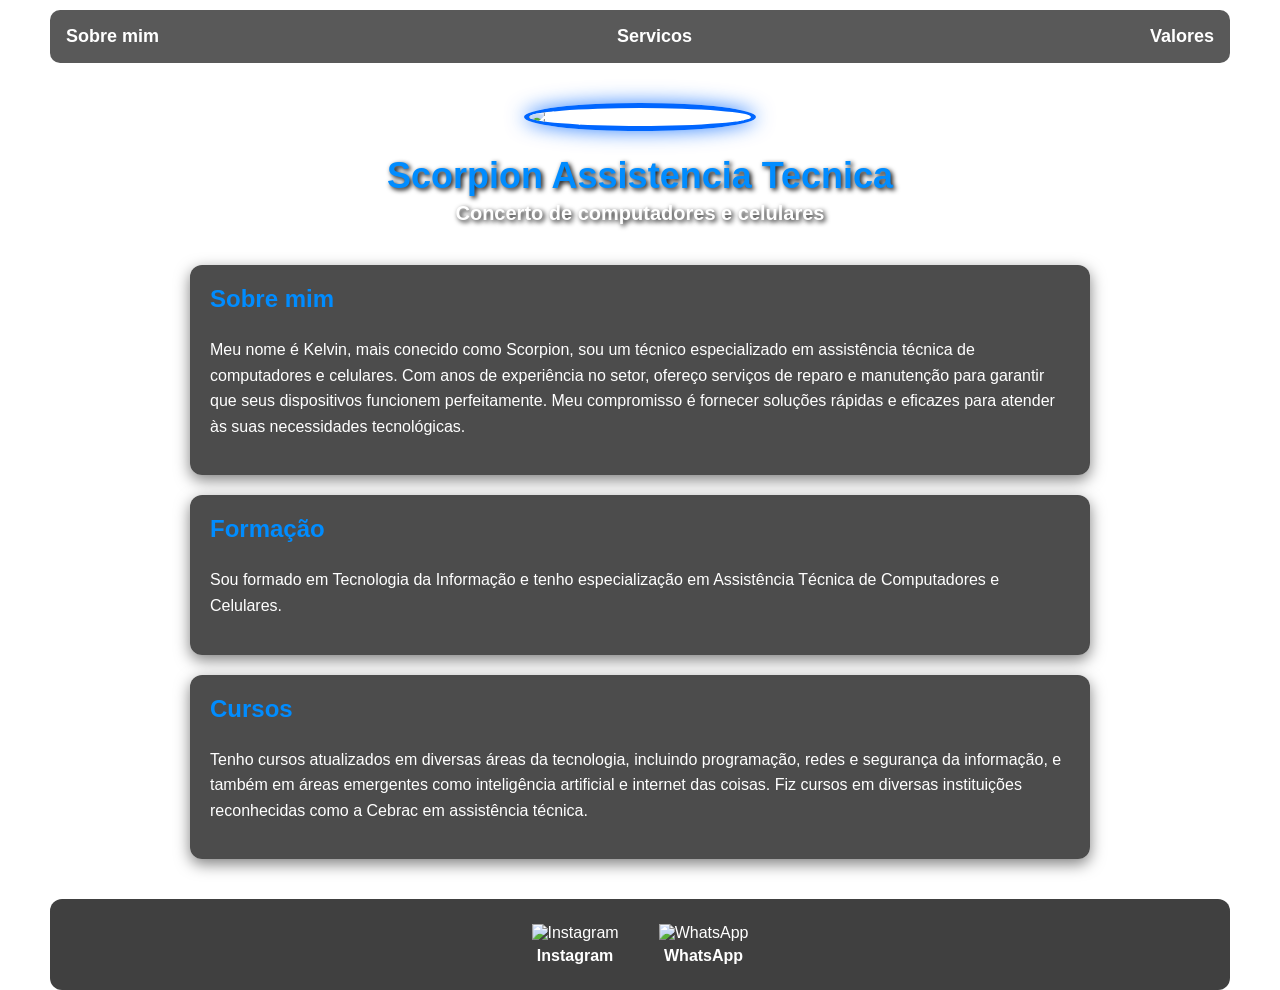
==== index.html @ 01b60e4f "Add files via upload" ====
<!DOCTYPE html>
<html lang="pt-br">

<head>
    <meta charset="UTF-8">
    <meta name="viewport" content="width=device-width, initial-scale=1.0">

    <title>Scorpion Assistencia Tecnica</title>

    <link rel="stylesheet" href="index.css">
</head>

<body>

    <div class="container">

        <header>

            <nav>
                <ul>
                    <li>
                        <a href="index.html">Sobre mim</a>
                    </li>

                    <li>
                        <a href="project.html">Servicos</a>
                    </li>

                    <li>
                        <a href="valores.htm">Valores</a>
                    </li>
                </ul>
            </nav>

            <div class="center">
                <img src="./img/WhatsApp Image 2026-08-25 at 15.15.52.jpeg" alt="Scorpion Assistencia Tecnica">
            </div>

            <h1>Scorpion Assistencia Tecnica</h1>

            <h2>Concerto de computadores e celulares</h2>

        </header>


        <main>

            <section>
                <h3>Sobre mim</h3>

                <p>
                    Meu nome é Kelvin, mais conecido como Scorpion, sou um técnico especializado em assistência técnica de computadores e celulares. Com anos de experiência no setor, ofereço serviços de reparo e manutenção para garantir que seus dispositivos funcionem perfeitamente. Meu compromisso é fornecer soluções rápidas e eficazes para atender às suas necessidades tecnológicas.
                </p>
            </section>


            <section>
                <h3>Formação</h3>

                <p>
                    Sou formado em Tecnologia da Informação e tenho especialização em Assistência Técnica de Computadores e Celulares.
                </p>
            </section>


            <section>
                <h3>Cursos</h3>

                <p>
                    Tenho cursos atualizados em diversas áreas da tecnologia, incluindo programação, redes e segurança da informação, e também em áreas emergentes como inteligência artificial e internet das coisas. Fiz cursos em diversas instituições reconhecidas como a Cebrac em assistência técnica.
                </p>
            </section>

        </main>


        <footer>

            <a href="https://www.instagram.com/scorpion_assistencia_tecnica/" target="_blank">
                <img src="./img/insta.svg" alt="Instagram">
                <p>Instagram</p>
            </a>

            <a href="https://www.instagram.com/scorpion_assistencia_tecnica/" target="_blank">
                <img src="./img/whatsapp.svg" alt="WhatsApp">
                <p>WhatsApp</p>
            </a>

        </footer>

    </div>

</body>

</html>
---- index.css ----
body {
    margin: 0;
    color: white;
    font-family: Arial, Helvetica, sans-serif;

    background-image: url("./img/assistenciascorpion.png");

    background-size: cover;
    background-position: center;
    background-attachment: fixed;
    background-repeat: no-repeat;

    min-height: 100vh;
}


.container {
    padding: 0px 50px;
}


nav {
    padding: 10px 0;
}

ul {
    display: flex;
    justify-content: space-between;
    align-items: center;

    list-style: none;
    padding: 16px;
    margin: 0;

    background-color: rgba(0, 0, 0, 0.65);
    border-radius: 10px;
}

nav a {
    color: white;
    text-decoration: none;
    font-weight: bold;
    font-size: 18px;

    transition: 0.3s;
}

nav a:hover {
    color: #00aaff;
}


.center {
    text-align: center;
    margin-top: 30px;
}

header img {
    width: 150px;
    height: 150px;

    object-fit: cover;

    border-radius: 50%;
    border: 5px solid #0066ff;

    box-shadow: 0 0 20px rgba(0, 102, 255, 0.8);
}


h1 {
    color: #008cff;
    text-align: center;

    font-size: 36px;
    margin-bottom: 5px;

    text-shadow: 2px 2px 5px black;
}

h2 {
    text-align: center;
    font-size: 20px;

    margin-top: 5px;
    margin-bottom: 40px;

    text-shadow: 2px 2px 5px black;
}


main {
    max-width: 900px;
    margin: 0 auto;
}

section {
    background-color: rgba(0, 0, 0, 0.70);

    padding: 20px;
    margin-bottom: 20px;

    border-radius: 12px;

    box-shadow: 0 5px 15px rgba(0, 0, 0, 0.5);
}

section h3 {
    color: #008cff;
    font-size: 24px;

    margin-top: 0;
}

section p {
    font-size: 16px;
    line-height: 1.6;
}


footer {
    display: flex;
    justify-content: center;
    align-items: center;

    margin-top: 40px;
    padding: 25px;

    background-color: rgba(0, 0, 0, 0.75);

    border-radius: 12px;
}

footer a {
    margin: 0 20px;

    text-align: center;

    color: white;
    text-decoration: none;

    transition: 0.3s;
}

footer img {
    width: 50px;
    height: 50px;

    object-fit: contain;

    transition: 0.3s;
}

footer p {
    margin: 5px 0 0;

    font-weight: bold;
}

footer a:hover {
    transform: scale(1.1);
}

footer img:hover {
    transform: scale(1.15);
}
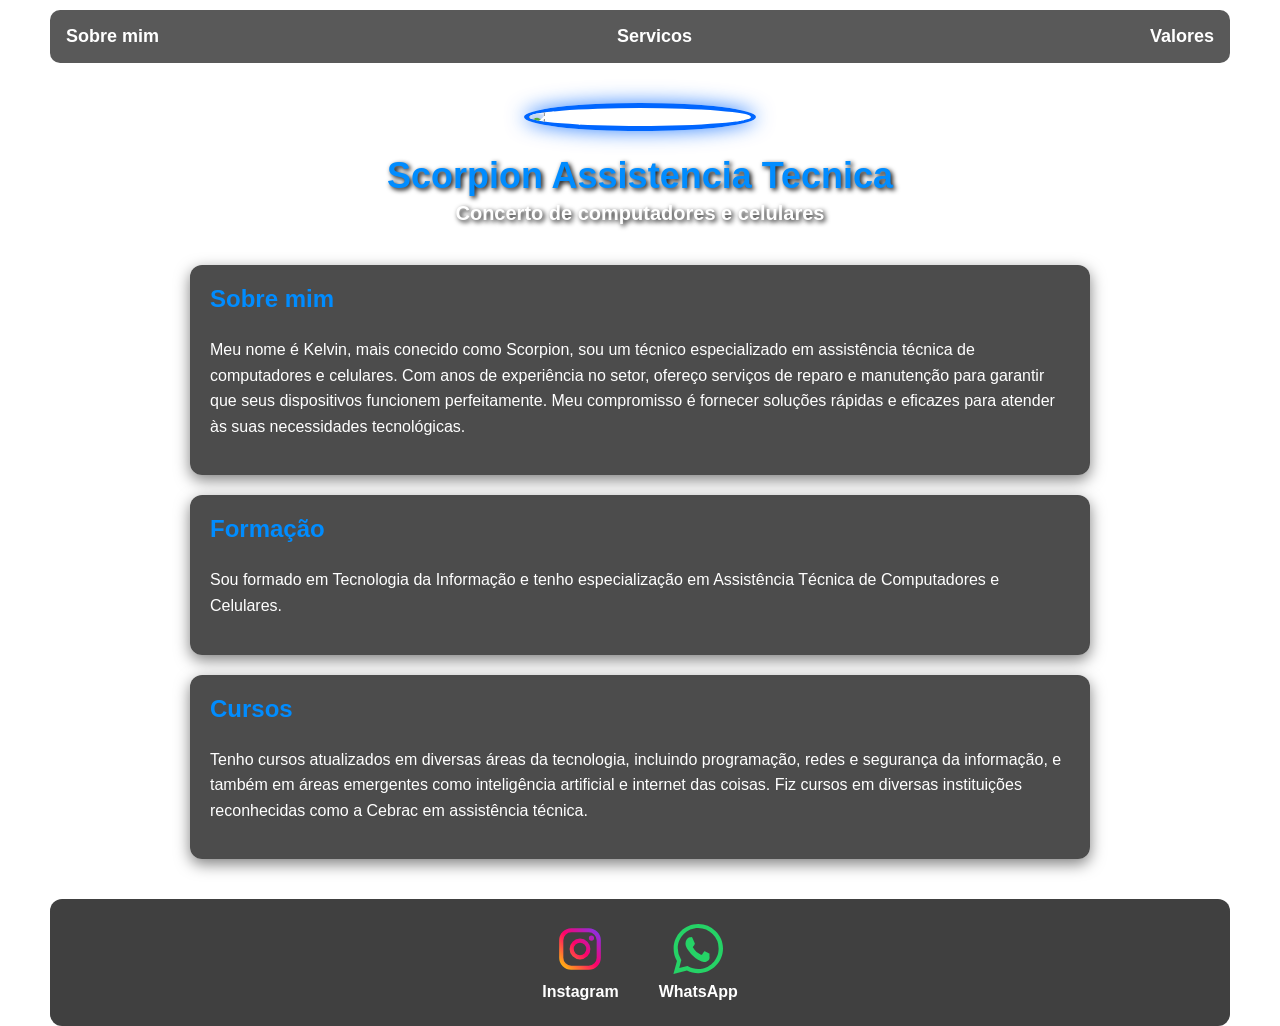
==== commit 5f9da089: "Fix HTML encoding issues in index.html" ====
--- a/index.html
+++ b/index.html
@@ -77,12 +77,12 @@
         <footer>
 
             <a href="https://www.instagram.com/scorpion_assistencia_tecnica/" target="_blank">
-                <img src="./img/insta.svg" alt="Instagram">
+                <img src="insta.svg" alt="Instagram">
                 <p>Instagram</p>
             </a>
 
             <a href="https://www.instagram.com/scorpion_assistencia_tecnica/" target="_blank">
-                <img src="./img/whatsapp.svg" alt="WhatsApp">
+                <img src="whatsapp.svg" alt="WhatsApp">
                 <p>WhatsApp</p>
             </a>
 
@@ -92,4 +92,4 @@
 
 </body>
 
-</html>+</html>
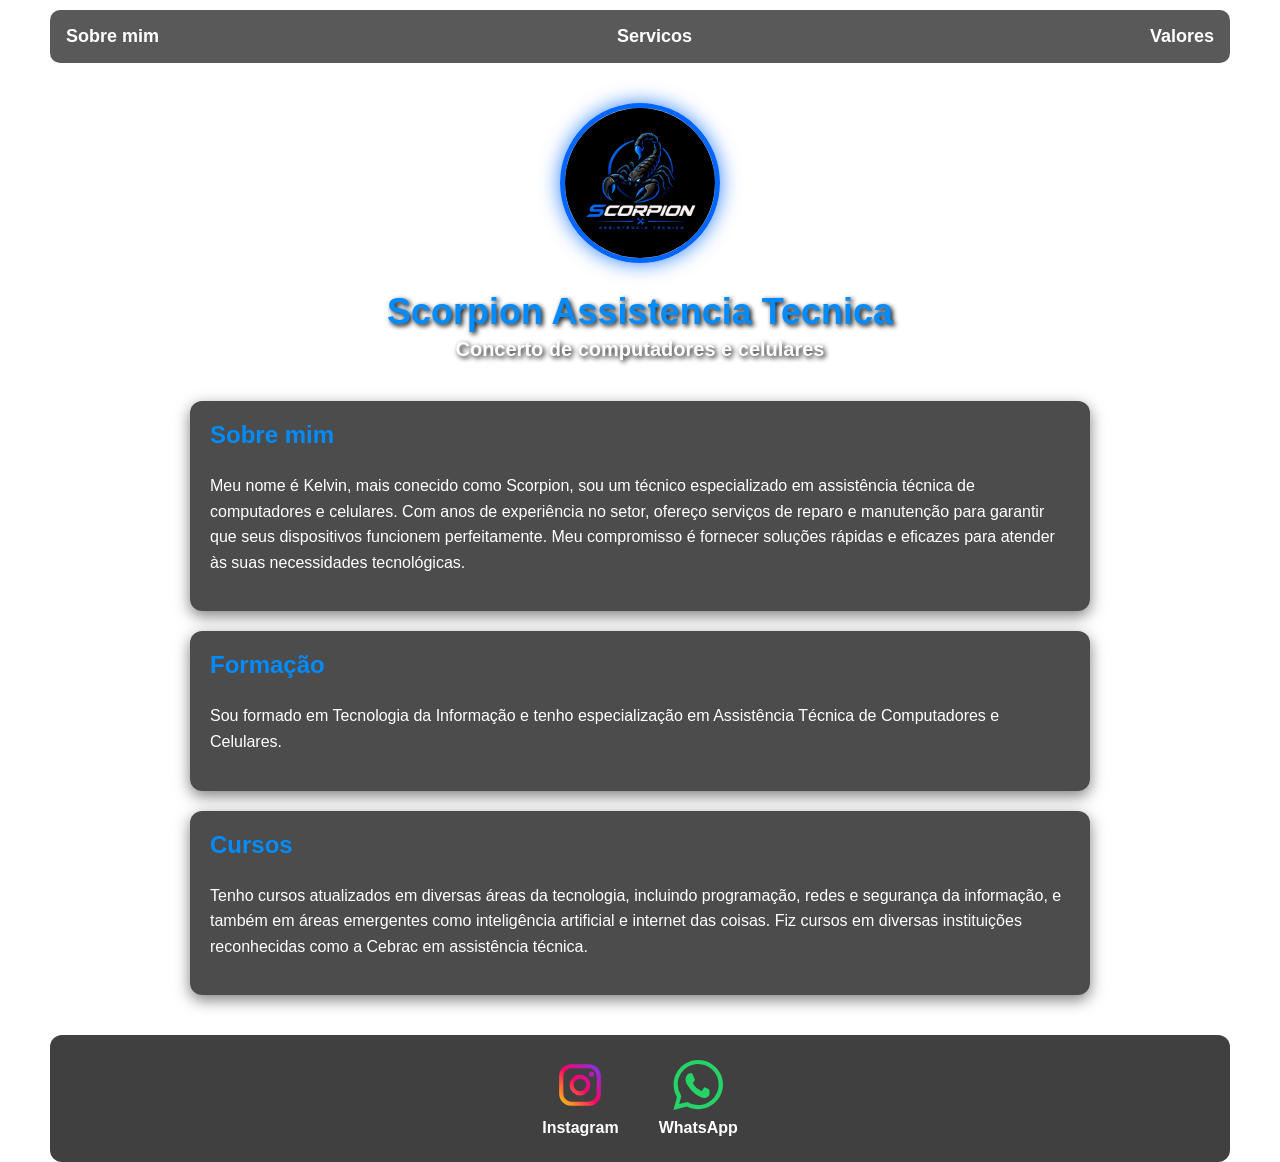
==== commit 899d15a7: "Fix HTML formatting and structure" ====
--- a/index.html
+++ b/index.html
@@ -33,7 +33,7 @@
             </nav>
 
             <div class="center">
-                <img src="./img/WhatsApp Image 2026-08-25 at 15.15.52.jpeg" alt="Scorpion Assistencia Tecnica">
+                <img src="WhatsApp Image 2026-08-25 at 15.15.52.jpeg" alt="Scorpion Assistencia Tecnica">
             </div>
 
             <h1>Scorpion Assistencia Tecnica</h1>
@@ -76,12 +76,12 @@
 
         <footer>
 
-            <a href="https://www.instagram.com/scorpion_assistencia_tecnica/" target="_blank">
+            <a href="https://www.instagram.com/scorpionassistenciaof?utm_source=qr&igsi=MWRkeHRrMml6czNxMg==" target="_blank">
                 <img src="insta.svg" alt="Instagram">
                 <p>Instagram</p>
             </a>
 
-            <a href="https://www.instagram.com/scorpion_assistencia_tecnica/" target="_blank">
+            <a href="https://wa.me/554388681475"_blank">
                 <img src="whatsapp.svg" alt="WhatsApp">
                 <p>WhatsApp</p>
             </a>
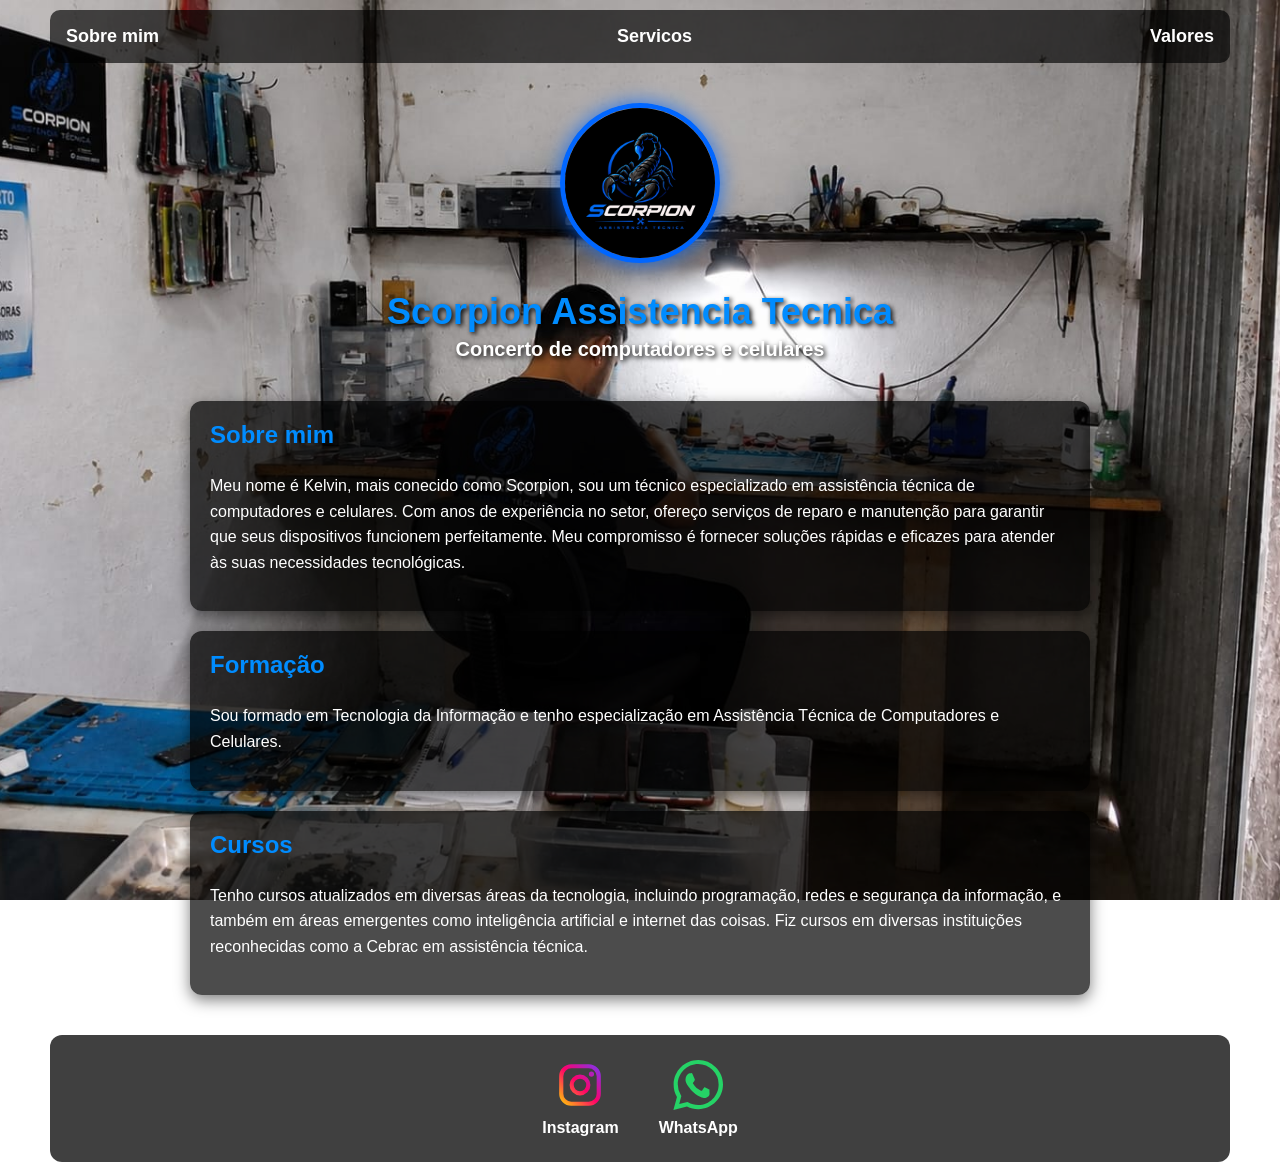
==== commit b08a6768: "Update index.html" ====
--- a/index.html
+++ b/index.html
@@ -27,7 +27,7 @@
                     </li>
 
                     <li>
-                        <a href="valores.htm">Valores</a>
+                        <a href="valores.html">Valores</a>
                     </li>
                 </ul>
             </nav>
@@ -81,7 +81,7 @@
                 <p>Instagram</p>
             </a>
 
-            <a href="https://wa.me/554388681475"_blank">
+          <a href="https://wa.me/554388681475" target="_blank">
                 <img src="whatsapp.svg" alt="WhatsApp">
                 <p>WhatsApp</p>
             </a>
--- a/index.css
+++ b/index.css
@@ -3,7 +3,7 @@
     color: white;
     font-family: Arial, Helvetica, sans-serif;
 
-    background-image: url("./img/assistenciascorpion.png");
+    background-image: url("assistenciascorpion.png");
 
     background-size: cover;
     background-position: center;
@@ -163,4 +163,4 @@
 
 footer img:hover {
     transform: scale(1.15);
-}+}
